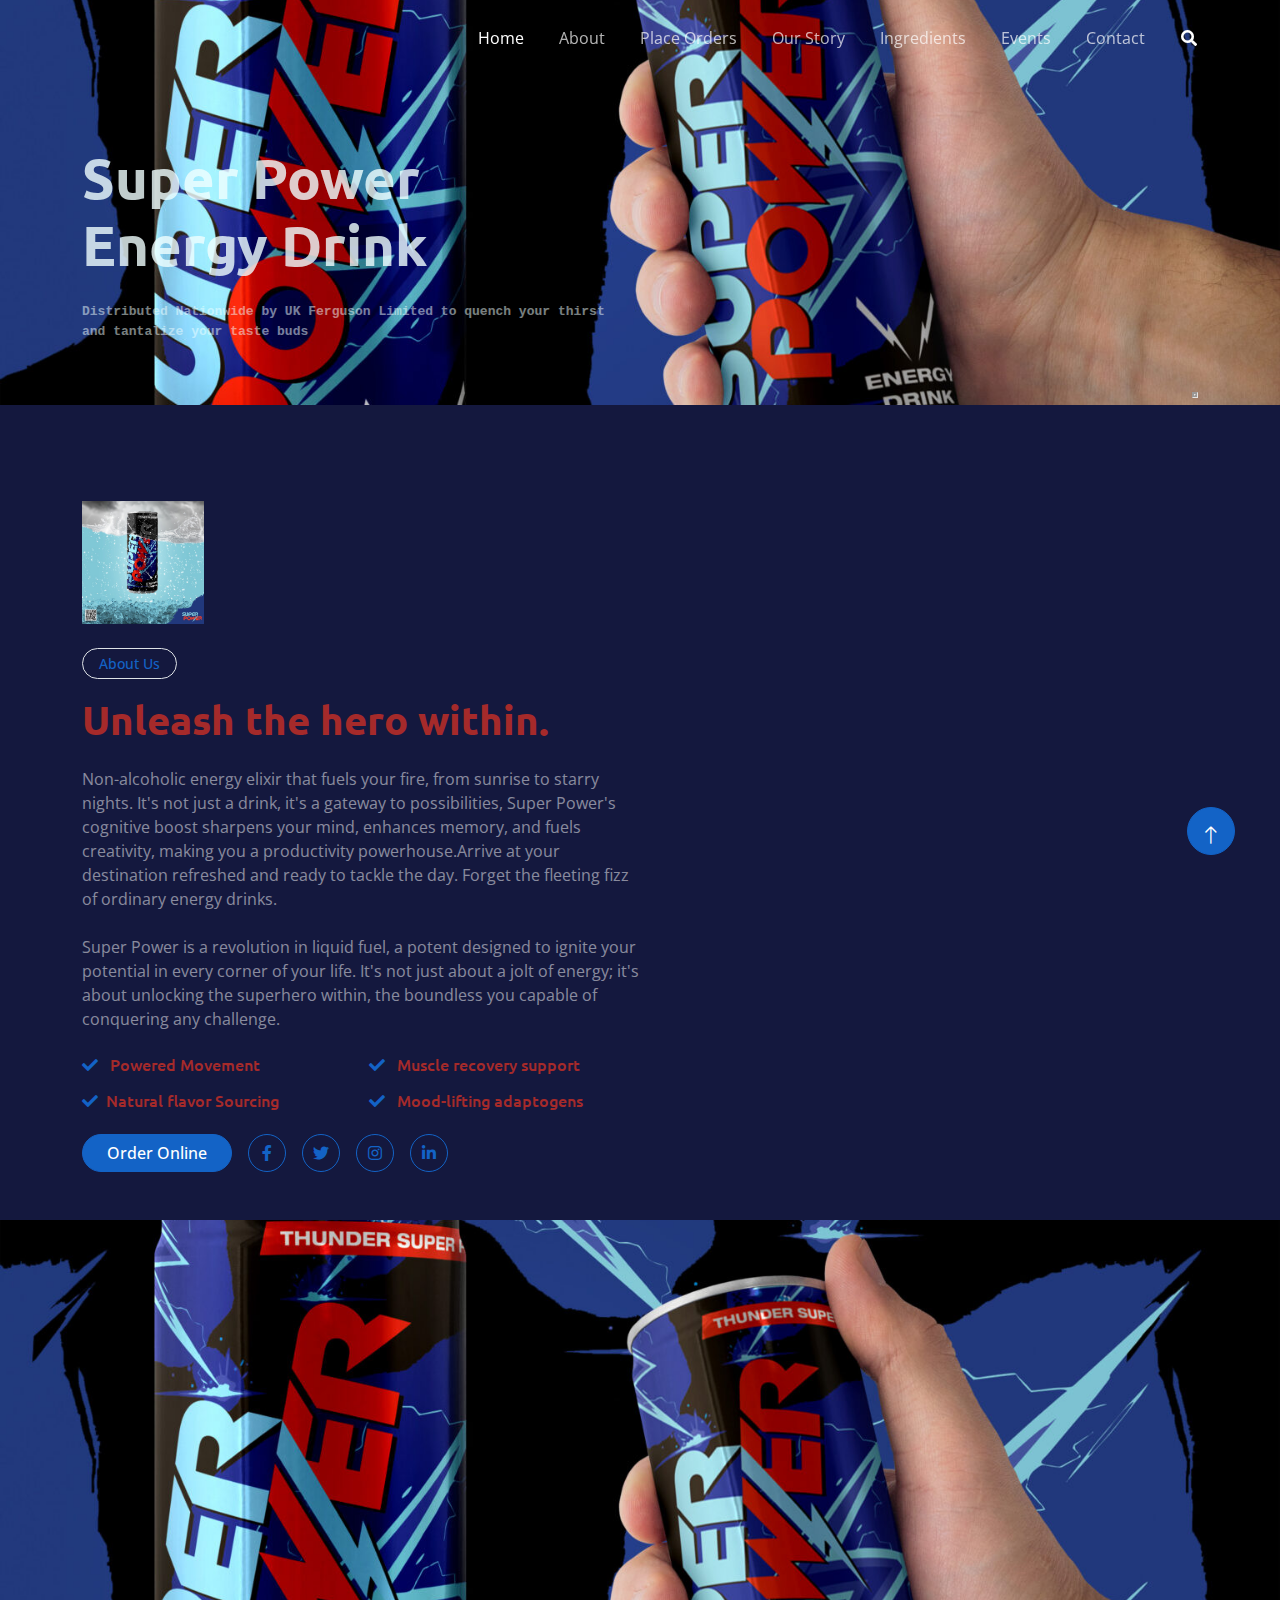
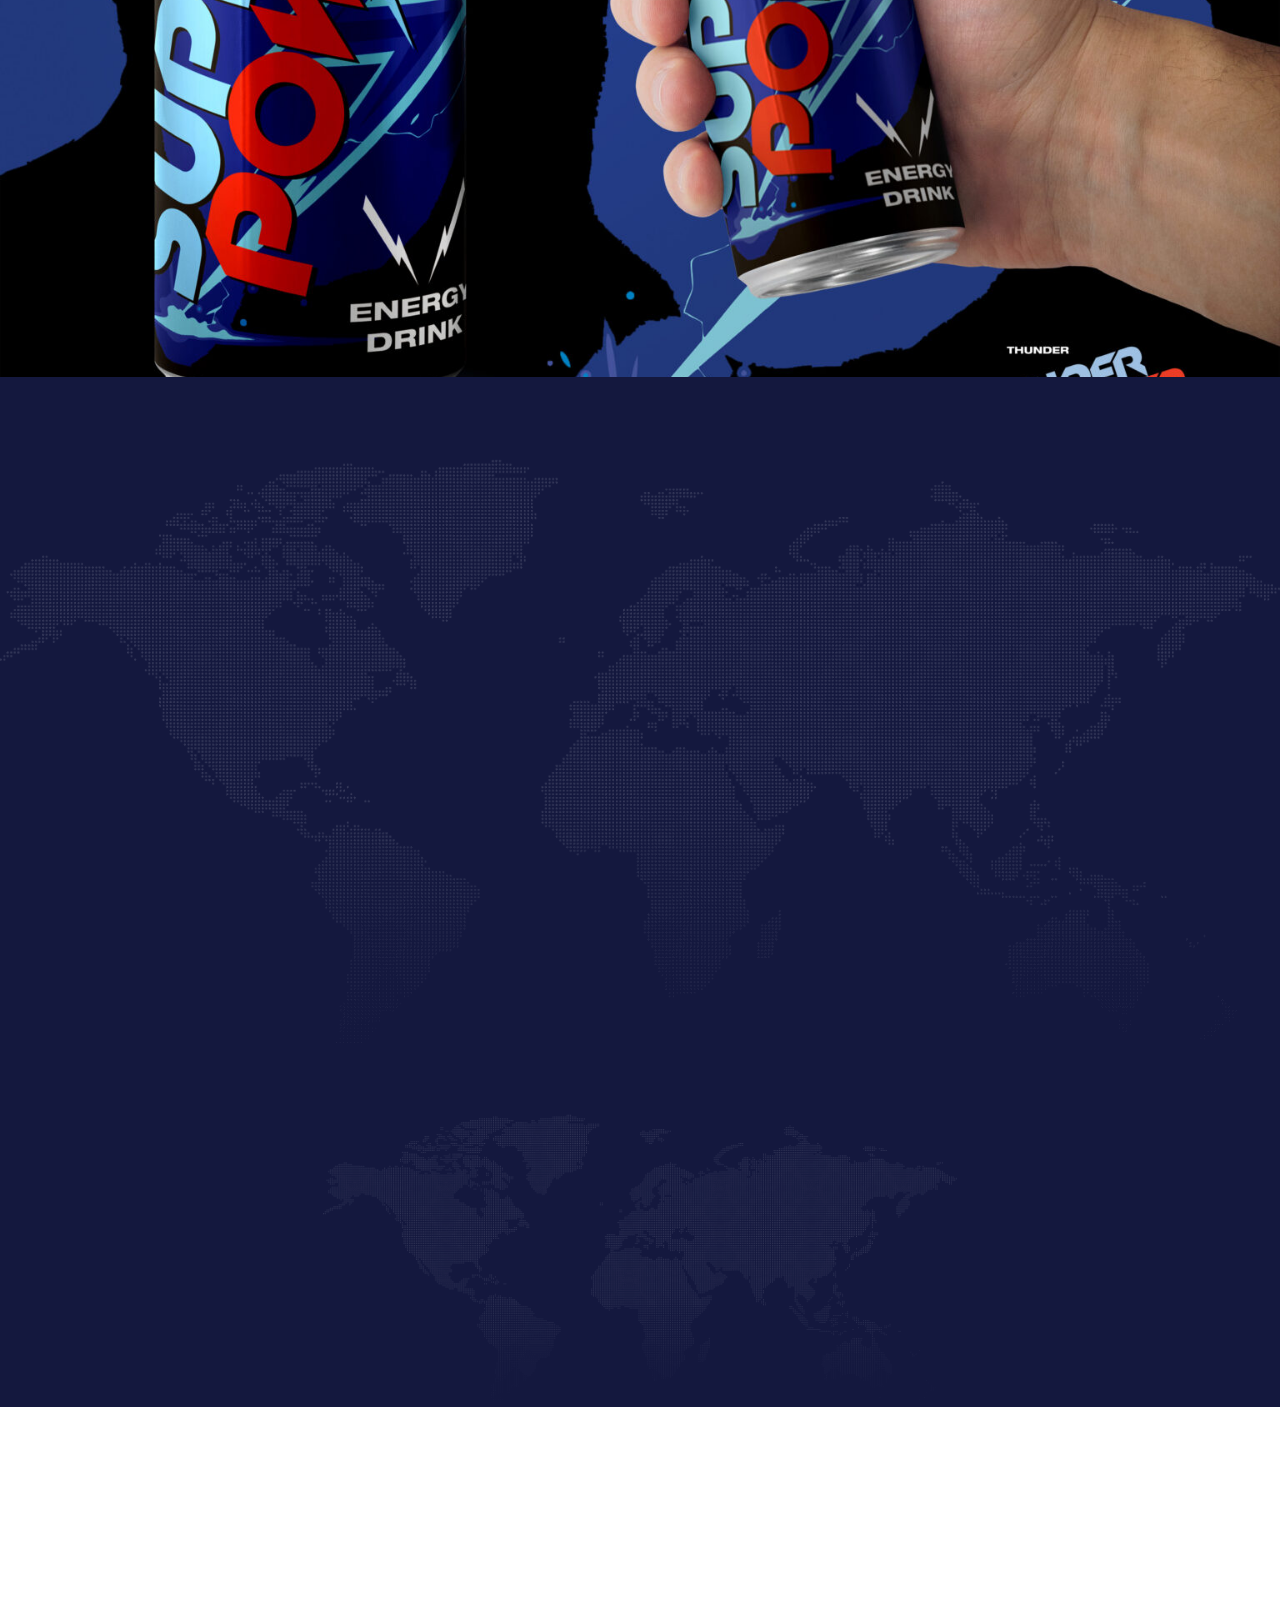
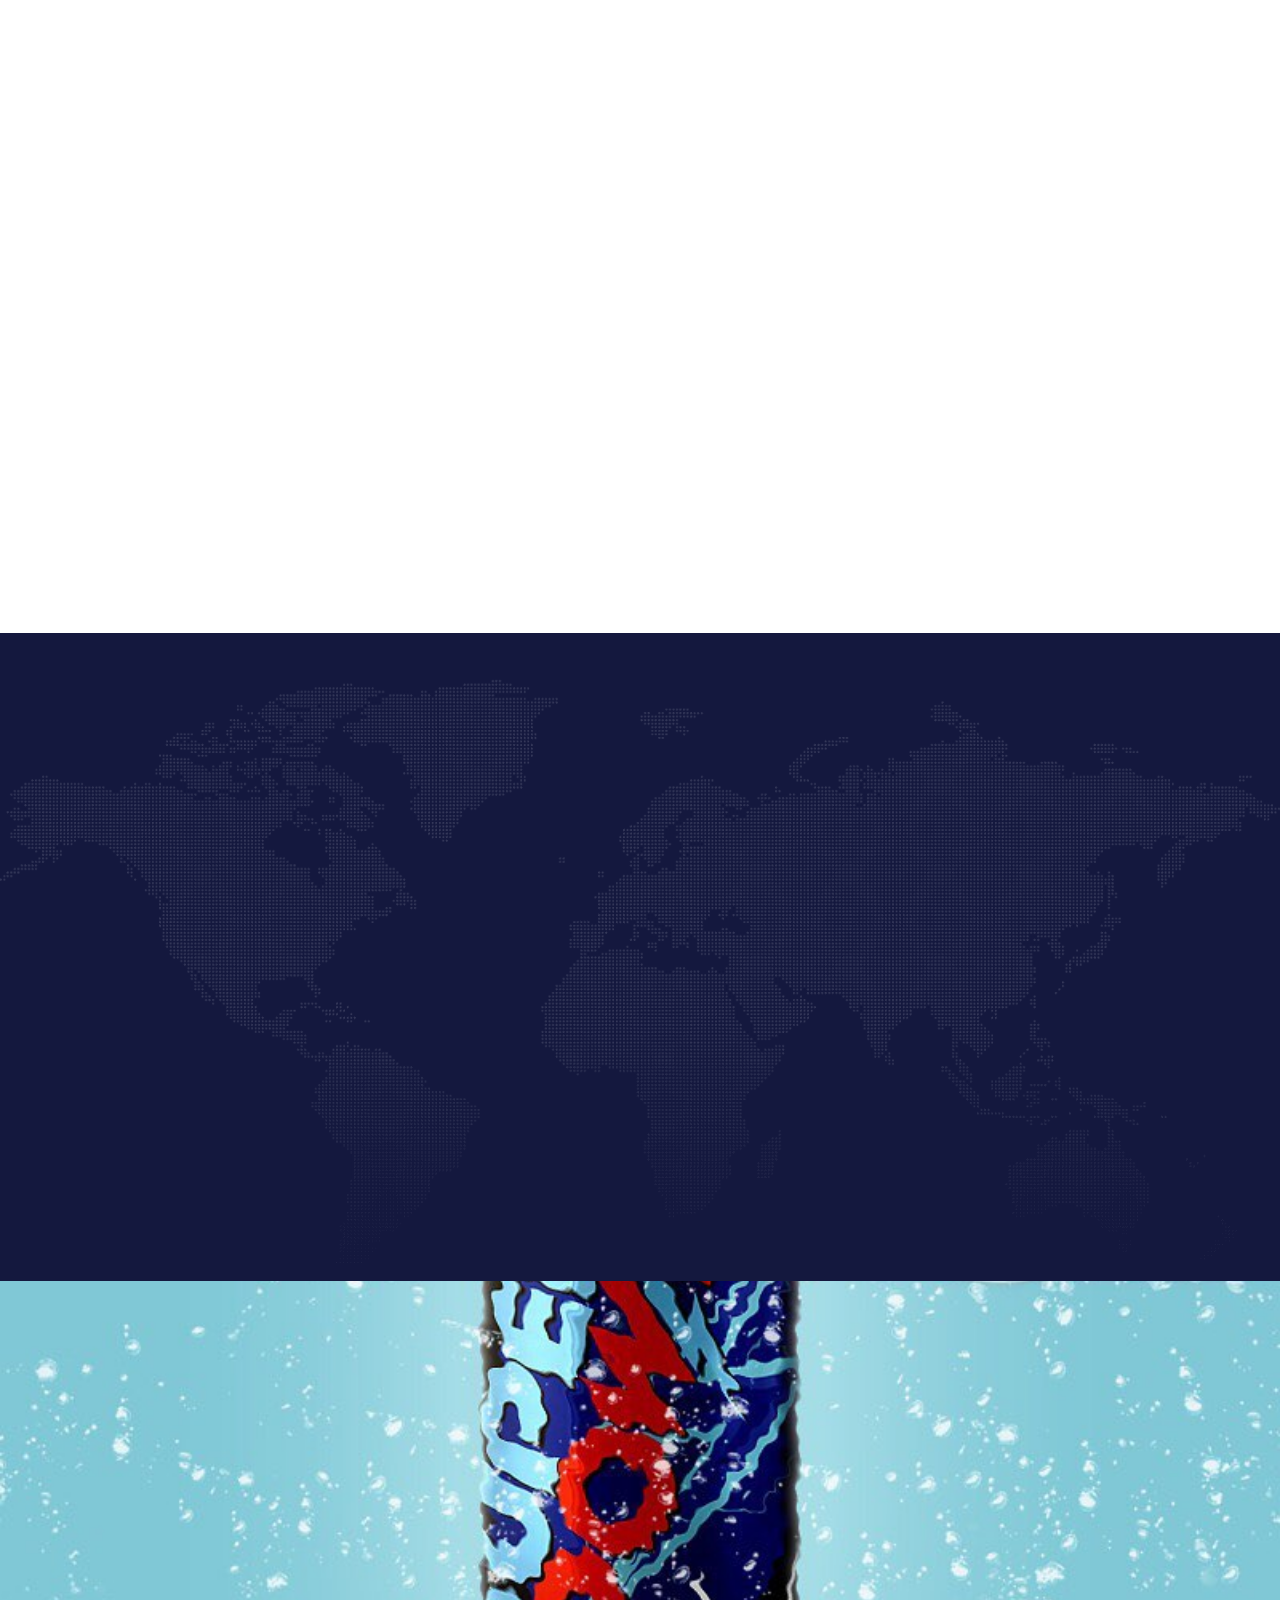
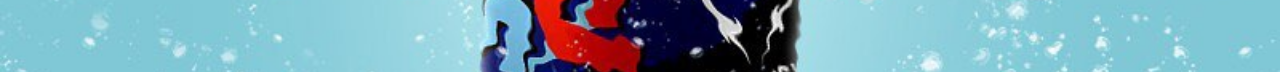
==== index.html @ ee2d9b75 "Add files via upload" ====
<!DOCTYPE html>
<html lang="en">

<head>
    <meta charset="utf-8">
    <title>Super Powered Enegry Drink 

    </title>
    <meta content="width=device-width, initial-scale=1.0" name="viewport">
    <meta content=" quench your thirst and tantalize your taste buds.Feel the surge with our unique blend of natural ingredients, designed to sharpen your focus, boost your stamina, and keep you going till the finish line" name="keywords">
    <meta content="Super Power Enegry Drink is taking Nigeria by storm! Find us across the country in supermarkets, convenience stores, cafes, gyms, and more. We're also expanding our reach, soon venturing into neighboring countries and beyond. Stay tuned for updates on our global journey! " name="description">

    <!-- Favicon -->
    <link href="p2.png" rel="icon">

    <!-- Google Web Fonts -->
    <link rel="preconnect" href="https://fonts.googleapis.com">
    <link rel="preconnect" href="https://fonts.gstatic.com" crossorigin>
    <link href="https://fonts.googleapis.com/css2?family=Open+Sans:wght@400;600&family=Ubuntu:wght@500;700&display=swap"
        rel="stylesheet">

    <!-- Icon Font Stylesheet -->
    <link href="https://cdnjs.cloudflare.com/ajax/libs/font-awesome/5.10.0/css/all.min.css" rel="stylesheet">
    <link href="https://cdn.jsdelivr.net/npm/bootstrap-icons@1.4.1/font/bootstrap-icons.css" rel="stylesheet">

    <!-- Libraries Stylesheet -->
    <link href="lib/animate/animate.min.css" rel="stylesheet">
    <link href="lib/owlcarousel/assets/owl.carousel.min.css" rel="stylesheet">

    <!-- Customized Bootstrap Stylesheet -->
    <link href="css/bootstrap.min.css" rel="stylesheet">

    <!-- Template Stylesheet -->
    <link href="css/style.css" rel="stylesheet">
    <href="https://fonts.cdnfonts.com/css/stereotones" rel="stylesheet">
                
                
</head>

<body>
    <!-- Spinner Start -->
    <div id="spinner"
        class="show bg-white position-fixed translate-middle w-100 vh-100 top-50 start-50 d-flex align-items-center justify-content-center">
        <div class="spinner-grow text-primary" style="width: 3rem; height: 3rem;" role="status">
            <span class="sr-only"></span>
        </div>
    </div>
    <!-- Spinner End -->


    <!-- Navbar Start -->
    <div class="container-fluid sticky-top">
        <div class="container">
            <nav class="navbar navbar-expand-lg navbar-dark p-0">
                <a href="index.html" class="navbar-brand">
                    
                </a>
                <button type="button" class="navbar-toggler ms-auto me-0" data-bs-toggle="collapse"
                    data-bs-target="#navbarCollapse">
                    <span class="navbar-toggler-icon"></span>
                </button>
                <div class="collapse navbar-collapse" id="navbarCollapse">
                    <div class="navbar-nav ms-auto">
                        <a href="index.html" class="nav-item nav-link active ">Home</a>
                        <a href="about.html" class="nav-item nav-link ">About</a>
                        <a href="Order.html" class="nav-item nav-link">Place Orders </a>
                        <a href="story.html" class="nav-item nav-link">Our Story </a>
                        <a href="Ingredietnts.html" class="nav-item nav-link">Ingredients </a>
                        <a href="events.html" class="nav-item nav-link">Events </a>
                        <a href="contact.html" class="nav-item nav-link">Contact</a>
                    </div>
                    <butaton type="button" class="btn text-white p-0 d-none d-lg-block" data-bs-toggle="modal"
                        data-bs-target="#searchModal"><i class="fa fa-search"></i></butaton>
                </div>
            </nav>
        </div>
    </div>
    <!-- Navbar End -->


    <!-- Hero Start -->
    <div class="container-fluid pt-5 bg-primary hero-header">
        <div class="container pt-5">
            <div class="row g-5 pt-5">
                <div class="col-lg-6 align-self-center text-center text-lg-start mb-lg-5">
                    <h1 class="display-4 text-white mb-4 animated slideInRight"> <span style="color: azure; font-weight: 700;   opacity: 80%;"> Super  Power Energy Drink </span> </h1>
                    <nav aria-label="breadcrumb">
                        <ol class="breadcrumb justify-content-center justify-content-lg-start mb-0">
                            
                          <p style="color: azure; font-weight: 700; font-size: medium; font-family: monospace; opacity: 50%;"> Distributed Nationwide by UK Ferguson Limited  to quench your thirst and tantalize your taste buds </p>
                        </ol>
                    </nav>
                </div>
                <link
                rel="stylesheet"
                href="https://cdnjs.cloudflare.com/ajax/libs/animate.css/4.1.1/animate.min.css"
              />
                <div class="col-lg-6 align-self-end text-center text-lg-end">
                    <img class="animate__animated animate__jello"   src="" alt="" style="max-height: 300px; border-style: groove; opacity: 90%;     
               
               animation-name: example;
  animation-duration: 4s;
                    ">
                </div>
            </div>
        </div>
    </div>
    <!-- Hero End -->


    <!-- Full Screen Search Start -->
    <div class="modal fade" id="searchModal" tabindex="-1">
        <div class="modal-dialog modal-fullscreen">
            <div class="modal-content" style="background: rgba(20, 24, 62, 0.7);">
                <div class="modal-header border-0">
                    <button type="button" class="btn btn-square bg-white btn-close" data-bs-dismiss="modal"
                        aria-label="Close"></button>
                </div>
                <div class="modal-body d-flex align-items-center justify-content-center">
                    <div class="input-group" style="max-width: 600px;">
                        <input type="text" class="form-control bg-transparent border-light p-3"
                            placeholder="Type search keyword">
                        <button class="btn btn-light px-4"><i class="bi bi-search"></i></button>
                    </div>
                </div>
            </div>
        </div>
    </div>
    <!-- Full Screen Search End -->


    <!-- About Start -->
   
    <div class="container-fluid bg-dark text-white-50  pt-5">
        <div class="container py-5">
            <div class="row g-5">
                <div class="col-md-6 col-lg-3 wow fadeIn" data-wow-delay="0.1s">
                    
                        <div class="col-lg-6 align-self-end text-center text-md-end wow fadeIn" data-wow-delay="0.5s">
                            <img class="img-fluid" src="p4.png" alt=""><br><br>
                        </div>
                    </div>
                </div>
                <div class="col-lg-6 wow fadeIn" data-wow-delay="0.5s">
                    <div style="color: brown;"  class="btn btn-sm border rounded-pill text-primary px-3 mb-3">About Us</div>
                    <h1 style="color: brown;" class="mb-4">    Unleash the hero within.
                      </h1>
                    <p class="mb-4">
                        Non-alcoholic energy elixir that fuels your fire,
                         from sunrise to starry nights.
                         It's not just a drink, it's a gateway to possibilities, 
                         Super Power's cognitive boost sharpens your mind, enhances memory, and fuels creativity,
                          making you a productivity powerhouse.Arrive at your destination refreshed and ready to tackle the day.
                          Forget the fleeting fizz of ordinary energy drinks. 


                    </p>
                    <p class="mb-4">Super Power is
                        a revolution in liquid fuel, a potent  designed to ignite your 
                        potential in every corner of your life. It's not just about a jolt of energy;
                         it's about unlocking the superhero within,
                        the boundless you capable of conquering any challenge.  </p>
                    <div class="row g-3">
                        <div class="col-sm-6">
                            <h6  style="color: brown;"  class="mb-3"><i class="fa fa-check text-primary me-2"></i>  Powered Movement </h6>
                            <h6   style="color: brown;"  class="mb-0"><i class="fa fa-check text-primary me-2"></i>Natural flavor Sourcing </h6>
                        </div>
                        <div class="col-sm-6">
                            <h6  style="color: brown;"   class="mb-3"><i class="fa fa-check text-primary me-2"></i> Muscle recovery support</h6>
                            <h6  style="color: brown;"   class="mb-0"><i class="fa fa-check text-primary me-2"></i> Mood-lifting adaptogens</h6>
                        </div>
                    </div>
                    <div class="d-flex align-items-center mt-4">
                        <a class="btn btn-primary rounded-pill px-4 me-3" href="">Order Online </a>
                        <a class="btn btn-outline-primary btn-square me-3" href=""><i class="fab fa-facebook-f"></i></a>
                        <a class="btn btn-outline-primary btn-square me-3" href=""><i class="fab fa-twitter"></i></a>
                        <a class="btn btn-outline-primary btn-square me-3" href=""><i class="fab fa-instagram"></i></a>
                        <a class="btn btn-outline-primary btn-square" href=""><i class="fab fa-linkedin-in"></i></a>
                    </div>
                </div>
            </div>
        </div>
    </div>
    <!-- About End -->
  



    
    <!-- Feature Start -->
    <div class="container-fluid bg-primary feature pt-5">
        <div class="container pt-5">
            <div class="row g-5">
                <div class="col-lg-6 align-self-center mb-md-5 pb-md-5 wow fadeIn" data-wow-delay="0.3s">
                    <div class="btn btn-sm border rounded-pill text-white px-3 mb-3">Why Choose Us</div>
                    <h1 class="text-white mb-4">We're Best in Industry with essential vitamins and minerals </h1>
                    <p class="text-light mb-4"> Whether you’re looking to power up at work, get an edge in your workout, or just enjoy a delicious energy drink,
                         Super Power Energy Drink is the perfect choice </p>
                    <div class="d-flex align-items-center text-white mb-3">
                        <div class="btn-sm-square bg-white text-primary rounded-circle me-3">
                            <i class="fa fa-check"></i>
                        </div>
                        <span>Physical and mental well-being  </span>
                    </div>
                    <div class="d-flex align-items-center text-white mb-3">
                        <div class="btn-sm-square bg-white text-primary rounded-circle me-3">
                            <i class="fa fa-check"></i>
                        </div>
                        <span> Unwind without the crash </span>
                    </div>
                    <div class="d-flex align-items-center text-white mb-3">
                        <div class="btn-sm-square bg-white text-primary rounded-circle me-3">
                            <i class="fa fa-check"></i>
                        </div>
                        <span>  Brain-boosting blend</span>
                    </div>
                    <div class="row g-4 pt-3">
                        <div class="col-sm-6">
                            <div class="d-flex rounded p-3" style="background: rgba(256, 256, 256, 0.1);">
                                <i class="fa fa-home fa-3x text-white"></i>
                                <div class="ms-3">
                                    <h2 class="text-white mb-0" data-toggle="counter-up">15 </h2>
                                    <p class="text-white mb-0"> States Found   </p>
                                </div>
                            </div>
                        </div>
                        <div class="col-sm-6">
                            <div class="d-flex rounded p-3" style="background: rgba(256, 256, 256, 0.1);">
                                <i class="fa fa-home fa-3x text-white"></i>
                                <div class="ms-3">
                                    <h2 class="text-white mb-0" data-toggle="counter-up">2853</h2>
                                    <p class="text-white mb-0">  Stores  Found </p>
                                </div>
                            </div>
                        </div>
                    </div>
                </div>
                <div class="col-lg-6 align-self-end text-center text-md-end wow fadeIn" data-wow-delay="0.5s">
                    <img class="img-fluid" src="p2.png" alt="">
                </div>
            </div>
        </div>
    </div>
    <!-- Feature End -->


    
 
<!-- About Start -->
<div class="container-fluid bg-dark text-white-50 footer pt-5">
    <div class="container py-5">
        <div class="row g-5">
            <div class="col-md-6 col-lg-3 wow fadeIn" data-wow-delay="0.1s">
                <div class="about-img">
                    
                </div>
            </div>
            <div class="col-lg-6 wow fadeIn" data-wow-delay="0.5s">
                  
                    <h1 style="color: antiquewhite;" class="mb-4"> Find Super Power near you   Unleash the hero within.
                      </h1>
                    <p class="mb-4">
                        Non-alcoholic energy drink imported by UK Ferguson to  fuel your fire,
                         from sunrise to starry nights.We believe that in the bustling heart of Nigeria, amidst the hustle and dreams, lies a reserve of untapped potential. Super Powered Energy Drink is our catalyst, igniting your spirit and powering your journey to greatness.
                         It's not just a drink, it's a gateway to possibilities, Feel the surge with our unique blend of natural ingredients, designed to sharpen your focus, boost your stamina, and keep you going till the finish line.
                         Super Power's cognitive boost sharpens your mind, enhances memory, and fuels creativity,No more brain fog! Super Powered enhances your cognitive function, improves concentration, and fuels your creativity, making you think faster and sharper.
                          making you a productivity powerhouse.Arrive at your destination refreshed and ready to tackle the day.
                          Forget the fleeting fizz of ordinary energy drinks. Super Powered is taking Nigeria by storm! Find us across the country in supermarkets, convenience stores, cafes, gyms, and more. We're also expanding our reach, soon venturing into neighboring countries and beyond. Stay tuned for updates on our global journey!


                    
                        
                    </div>
                   
                </div>
            </div>
        </div>
    </div>
    <!-- About End -->

        

<!-- About Start -->
<div class="container-fluid bg-dark text-white-50 footer pt-5">
<div class="container py-5">
    <div class="row g-5">
        <div class="col-md-6 col-lg-3 wow fadeIn" data-wow-delay="0.1s">
            <div class="about-img">
                
            </div>
        </div>
        <div class="col-lg-6 wow fadeIn" data-wow-delay="0.5s">
              
               
                <p class="mb-4">Super Power is
                    a revolution in liquid fuel, a potent  designed to ignite your 
                    potential in every corner of your life. It's not just about a jolt of energy;
                     it's about unlocking the superhero within,
                    the boundless you capable of conquering any challenge.  </p>
                <div class="row g-3">
                    
                </div>
                <div class="d-flex align-items-center mt-4">
                    <a class="btn btn-primary rounded-pill px-4 me-3" href="">Place Order  </a>
                    <a class="btn btn-outline-primary btn-square me-3" href=""><i class="fab fa-facebook-f"></i></a>
                    <a class="btn btn-outline-primary btn-square me-3" href=""><i class="fab fa-twitter"></i></a>
                    <a class="btn btn-outline-primary btn-square me-3" href=""><i class="fab fa-instagram"></i></a>
                    <a class="btn btn-outline-primary btn-square" href=""><i class="fab fa-linkedin-in"></i></a>
                </div>
            </div>
        </div>
    </div>
</div>
<!-- About End -->


          <!-- FAQs Start -->
    <div class="container-fluid py-5">
        <div class="container py-5">
            <div class="mx-auto text-center wow fadeIn" data-wow-delay="0.1s" style="max-width: 500px;">
              

                <div class="container-fluid bg-primary newsletter py-5">
                    <div class="container">
                        <div class="row g-5 align-items-center">
<br><br><br>
            </div>
            <div class="row">
                <div class="col-lg-6">
                    <div class="accordion" id="accordionFAQ1">
                        <div class="accordion-item wow fadeIn" data-wow-delay="0.1s">
                            <h2 class="accordion-header" id="headingOne">
                                <button class="accordion-button collapsed" type="button" data-bs-toggle="collapse"
                                    data-bs-target="#collapseOne" aria-expanded="false" aria-controls="collapseOne">
                            Ingredients In Super Power 
                                </button>
                            </h2>
                            <div id="collapseOne" class="accordion-collapse collapse" aria-labelledby="headingOne"
                                data-bs-parent="#accordionFAQ1">
                                <div class="accordion-body">
 water, sugar,glucose,citric acid ,carbon dioxide ,taurinr,sodium citrates, flavouring ,caffeine, colour E150c,niacin,pantothenic acid 
 , vitamin b6 ,riboflavin,vitamin b12
                                </div>
                            </div>
                        </div>
                        <div class="accordion-item wow fadeIn" data-wow-delay="0.2s">
                            <h2 class="accordion-header" id="headingTwo">
                                <button class="accordion-button collapsed" type="button" data-bs-toggle="collapse"
                                    data-bs-target="#collapseTwo" aria-expanded="false" aria-controls="collapseTwo">
                                    Who shouldn't take Super Power 
                                </button>
                            </h2>
                            <div id="collapseTwo" class="accordion-collapse collapse" aria-labelledby="headingTwo"
                                data-bs-parent="#accordionFAQ1">
                                <div class="accordion-body">
Not recommended for children or pregrnant women or breast feeding women. 
Not recommended for people with diabetics.Please note that enegry dinks are not a balanced diet you are still 
recommended to eat in a healthy way of life Store in cool and dry places <br>Do not mix with alcohol<br>
                                </div>
                            </div>
                        </div>
                        <div class="accordion-item wow fadeIn" data-wow-delay="0.3s">
                            <h2 class="accordion-header" id="headingThree">
                                <button class="accordion-button collapsed" type="button" data-bs-toggle="collapse"
                                    data-bs-target="#collapseThree" aria-expanded="false" aria-controls="collapseThree">
                                Nigerian    Nafdac number 
                                </button>
                            </h2>
                            <div id="collapseThree" class="accordion-collapse collapse" aria-labelledby="headingThree"
                                data-bs-parent="#accordionFAQ1">
                                <div class="accordion-body">
                                   A5-100417
                                </div>
                            </div>
                        </div>
                        <div class="accordion-item wow fadeIn" data-wow-delay="0.4s">
                            <h2 class="accordion-header" id="headingFour">
                                <button class="accordion-button collapsed" type="button" data-bs-toggle="collapse"
                                    data-bs-target="#collapseFour" aria-expanded="true" aria-controls="collapseFour">
                                    Nutritional Value Of Super Power 
                                </button>
                            </h2>
                            <div id="collapseFour" class="accordion-collapse collapse" aria-labelledby="headingFour"
                                data-bs-parent="#accordionFAQ1">
                                <div class="accordion-body">
                                   Enegry Value - 201k/47kcal
                                   Fat - 0g
                                   Saturates- og 
                                   Carbohydrate - 11g 
                                   Sugars - 11g 
                                   Protein - 0.35g 
                                   Salt  - 0.16g
                                   Niacin - 7mg 
                                   Pantothenic Acid - 2mg 
                                   Vitamin B6 1.4mg 
                                   
                                </div>
                            </div>
                        </div>
                    </div>
                </div>
                <div class="col-lg-6">
                    <div class="accordion" id="accordionFAQ2">
                        <div class="accordion-item wow fadeIn" data-wow-delay="0.5s">
                            <h2 class="accordion-header" id="headingFive">
                                <button class="accordion-button collapsed" type="button" data-bs-toggle="collapse"
                                    data-bs-target="#collapseFive" aria-expanded="false" aria-controls="collapseFive">
                               Nigerian  Importers of Super Power  
                                </button>
                            </h2>
                            <div id="collapseFive" class="accordion-collapse collapse" aria-labelledby="headingFive"
                                data-bs-parent="#accordionFAQ2">
                                <div class="accordion-body">
                                    Distributed Nationwide by UK Ferguson Limited
                                   Frequence Distrubtion Nigerian Limited 
                                   2nd floor  251 Herbet Macaulay Way , Centeral Buisness Distict , Abuja , Nigeria 

                                </div>
                            </div>
                        </div>
                        <div class="accordion-item wow fadeIn" data-wow-delay="0.6s">
                            <h2 class="accordion-header" id="headingSix">
                                <button class="accordion-button collapsed" type="button" data-bs-toggle="collapse"
                                    data-bs-target="#collapseSix" aria-expanded="false" aria-controls="collapseSix">
                                    What makes Super Powered different from other energy drinks
                                </button>
                            </h2>
                            <div id="collapseSix" class="accordion-collapse collapse" aria-labelledby="headingSix"
                                data-bs-parent="#accordionFAQ2">
                                <div class="accordion-body">  Super Powered focuses on sustained energy release and health-conscious ingredients, while avoiding sugar crashes and jitters. We also offer cognitive enhancers, adaptogens for stress and fatigue, and functional benefits like muscle recovery support.
                                </div>
                            </div>
                        </div>
                        <div class="accordion-item wow fadeIn" data-wow-delay="0.7s">
                            <h2 class="accordion-header" id="headingSeven">
                                <button class="accordion-button collapsed" type="button" data-bs-toggle="collapse"
                                    data-bs-target="#collapseSeven" aria-expanded="false" aria-controls="collapseSeven">
                                    What are the best times to drink Super Powered
                                </button>
                            </h2>
                            <div id="collapseSeven" class="accordion-collapse collapse" aria-labelledby="headingSeven"
                                data-bs-parent="#accordionFAQ2">
                                <div class="accordion-body">Before workouts, during long study sessions, during workdays, or even whenever you need a natural pick-me-up. We also have options that are gentler and perfect for winding down in the evening.
                                </div>
                            </div>
                        </div>
                        <div class="accordion-item wow fadeIn" data-wow-delay="0.8s">
                            <h2 class="accordion-header" id="headingEight">
                                <button class="accordion-button collapsed" type="button" data-bs-toggle="collapse"
                                    data-bs-target="#collapseEight" aria-expanded="false" aria-controls="collapseEight">
                                    How many Super Powered drinks can I have in a day
                                </button>
                            </h2>
                            <div id="collapseEight" class="accordion-collapse collapse" aria-labelledby="headingEight"
                                data-bs-parent="#accordionFAQ2">
                                <div class="accordion-body">
                                    We recommend limiting yourself to 2-3 servings per day depending on your individual needs and activity level. Remember, moderation is key!
                                </div>
                            </div>
                        </div>
                    </div>
                </div>
            </div>
        </div>
    </div>

    <div class="position-relative w-100 mt-3 mb-2">
        <input class="form-control border-0 rounded-pill w-100 ps-4 pe-5" type="text"
            placeholder="Join Our Mailing List " style="height: 48px;">
        <button type="button" class="btn shadow-none position-absolute top-0 end-0 mt-1 me-2"><i
                class="fa fa-paper-plane text-primary fs-4"></i></button>
    </div>
    <small class="text-white-50"> Join Our Mailing List </small>
</div>
</div>
</div>




    <!-- FAQs Start -->
    <!-- Footer Start -->
    <div class="container-fluid bg-dark text-white-50 footer pt-5">
        <div class="container py-5">
            <div class="row g-5">
                <div class="col-md-6 col-lg-3 wow fadeIn" data-wow-delay="0.1s">
                    <a href="index.html" class="d-inline-block mb-3">
                        <h1 class="text-white">  <span class="text-primary"></span> Super Power's got your back </h1>
                    </a>
                    <p class="mb-0"> More than a  drink but a pledge to embrace your potential and conquer your dreams, big or small. So, are you ready to unleash your inner hero? Grab a Super Power today and start writing your own success story, one sip at a time!
                          Find Super Power near you,  follow us on social media to join the movement!</p>
                </div>
                <div class="col-md-6 col-lg-3 wow fadeIn" data-wow-delay="0.3s">
                    <h5 class="text-white mb-4">Get In Touch</h5>
                    <p><i class="fa fa-map-marker-alt me-3"></i>2nd floor 251 Herbet Macaulay Way, Central Business District . Abuja </p>
                    <p><i class="fa fa-phone-alt me-3"></i>+234 7033550053</p>
                    <p><i class="fa fa-envelope me-3"></i>frequencedg@yahoo.com </p>
                    <div class="d-flex pt-2">
                        <a class="btn btn-outline-light btn-social" href=""><i class="fab fa-twitter"></i></a>
                        <a class="btn btn-outline-light btn-social" href=""><i class="fab fa-facebook-f"></i></a>
                        <a class="btn btn-outline-light btn-social" href=""><i class="fab fa-youtube"></i></a>
                        <a class="btn btn-outline-light btn-social" href=""><i class="fab fa-instagram"></i></a>
                        <a class="btn btn-outline-light btn-social" href=""><i class="fab fa-linkedin-in"></i></a>
                    </div>
                </div>
                <div class="col-md-6 col-lg-3 wow fadeIn" data-wow-delay="0.5s">
                    <h5 class="text-white mb-4">Popular Link</h5>
                    <a class="btn btn-link" href="about.html">About Us</a>
                    <a class="btn btn-link" href="Order.html">Place Order  </a>
                    <a class="btn btn-link" href="story.html">Our Story </a>
                    <a class="btn btn-link" href="Ingredietnts.html">Ingredients</a>
                    <a class="btn btn-link" href="events.html">Events </a>
                    <a class="btn btn-link" href="contact.html"> Contact Us </a>
                </div>
                <div class="col-md-6 col-lg-3 wow fadeIn" data-wow-delay="0.7s">
                  
                </div>
            </div>
        </div>
        <div class="container wow fadeIn" data-wow-delay="0.1s">
            <div class="copyright">
                <div class="row">
                    

                       
              
                    </div>
                    <div class="col-md-6 text-center text-md-end">
                        <div class="footer-menu">
                            <a href="index.html">Home</a>
                            <a href="index.html">Cookies</a>
                            <a href="index.html">Help</a>
                            <a href="index.html">FAQs</a>
                        </div>
                    </div>
                </div>
            </div>
        </div>
    </div>
    <!-- Footer End -->
 <!-- Newsletter Start -->
 <div class="container-fluid bg-primary newsletter py-5">
    <div class="container">
        <div class="row g-5 align-items-center">
            <div class="col-md-5 ps-lg-0 pt-5 pt-md-0 text-start wow fadeIn" data-wow-delay="0.3s">
                <img class="img-fluid" src="img/newsletter.pn" alt="">
            </div>
            <div class="col-md-7 py-5 newsletter-text wow fadeIn" data-wow-delay="0.5s">
                <div class="btn btn-sm border rounded-pill text-white px-3 mb-3">Newsletter</div>
                <h1 class="text-white mb-4"> Subscribe to our newsletter</h1>
                <div class="position-relative w-100 mt-3 mb-2">
                    <input class="form-control border-0 rounded-pill w-100 ps-4 pe-5" type="text"
                        placeholder="Enter Your Email" style="height: 48px;">
                    <button type="button" class="btn shadow-none position-absolute top-0 end-0 mt-1 me-2"><i
                            class="fa fa-paper-plane text-primary fs-4"></i></button>
                </div>
                <small class="text-white-50"> Join Our Mailing List </small>
            </div>
        </div>
    </div>
</div>
<!-- Newsletter End -->

    <!-- Back to Top -->
    <a href="#" class="btn btn-lg btn-primary btn-lg-square back-to-top pt-2"><i class="bi bi-arrow-up"></i></a>


    <!-- JavaScript Libraries -->
    <script src="https://ajax.googleapis.com/ajax/libs/jquery/3.6.1/jquery.min.js"></script>
    <script src="https://cdn.jsdelivr.net/npm/bootstrap@5.0.0/dist/js/bootstrap.bundle.min.js"></script>
    <script src="lib/wow/wow.min.js"></script>
    <script src="lib/easing/easing.min.js"></script>
    <script src="lib/waypoints/waypoints.min.js"></script>
    <script src="lib/counterup/counterup.min.js"></script>
    <script src="lib/owlcarousel/owl.carousel.min.js"></script>

    <!-- Template Javascript -->
    <script src="js/main.js"></script>
</body>

</html>
---- css/style.css ----
/********** Template CSS **********/
:root {
    --primary: #1363C6;
    --secondary: #15ACE1;
    --light: #F4F7FE;
    --dark: #14183E;
}


/*** Spinner ***/
#spinner {
    opacity: 0;
    visibility: hidden;
    transition: opacity .5s ease-out, visibility 0s linear .5s;
    z-index: 99999;
}

#spinner.show {
    transition: opacity .5s ease-out, visibility 0s linear 0s;
    visibility: visible;
    opacity: 1;
}

.back-to-top {
    position: fixed;
    display: none;
    right: 45px;
    bottom: 45px;
    z-index: 99;
}


/*** Heading ***/
h1,
h2,
h3,
.fw-bold {
    font-weight: 700 !important;
}

h4,
h5,
h6,
.fw-medium {
    font-weight: 500 !important;
}


/*** Button ***/
.btn {
    font-weight: 500;
    transition: .5s;
}

.btn-square {
    width: 38px;
    height: 38px;
}

.btn-sm-square {
    width: 32px;
    height: 32px;
}

.btn-lg-square {
    width: 48px;
    height: 48px;
}

.btn-square,
.btn-sm-square,
.btn-lg-square {
    padding: 0;
    display: flex;
    align-items: center;
    justify-content: center;
    font-weight: normal;
    border-radius: 50px;
}


/*** Navbar ***/
.sticky-top {
    top: -150px;
    transition: .5s;
}

.navbar {
    padding: 11px 0 !important;
    height: 75px;
}

.navbar .navbar-nav .nav-link {
    margin-right: 35px;
    padding: 0;
    color: rgba(255, 255, 255, .7);
    outline: none;
}

.navbar .navbar-nav .nav-link:hover,
.navbar .navbar-nav .nav-link.active {
    color: rgba(255, 255, 255, 1);
}

.navbar .dropdown-toggle::after {
    border: none;
    content: "\f107";
    font-family: "Font Awesome 5 Free";
    font-weight: 900;
    vertical-align: middle;
    margin-left: 8px;
}

@media (max-width: 991.98px) {
    .navbar .navbar-nav {
        padding: 0 15px;
        background: var(--primary);
    }

    .navbar .navbar-nav .nav-link  {
        margin-right: 0;
        padding: 10px 0;
    }
}

@media (min-width: 992px) {
    .navbar .nav-item .dropdown-menu {
        display: block;
        border: none;
        margin-top: 0;
        top: 150%;
        opacity: 0;
        visibility: hidden;
        transition: .5s;
    }

    .navbar .nav-item:hover .dropdown-menu {
        top: 100%;
        visibility: visible;
        transition: .5s;
        opacity: 1;
    }
}


/*** Hero Header ***/
.hero-header {
    margin-top: -75px;
    background: url(../v3.jpg) center center no-repeat;
    background-size: cover;
}

.hero-header .breadcrumb-item+.breadcrumb-item::before {
    color: var(--light);
}


/*** Section Title ***/
.section-title::before {
    position: absolute;
    content: "";
    width: 45px;
    height: 4px;
    bottom: 0;
    left: 0;
    background: var(--dark);
}

.section-title::after {
    position: absolute;
    content: "";
    width: 4px;
    height: 4px;
    bottom: 0;
    left: 50px;
    background: var(--dark);
}

.section-title.text-center::before {
    left: 50%;
    margin-left: -25px;
}

.section-title.text-center::after {
    left: 50%;
    margin-left: 25px;
}

.section-title h6::before,
.section-title h6::after {
    position: absolute;
    content: "";
    width: 10px;
    height: 10px;
    top: 2px;
    left: 0;
    background: rgba(33, 66, 177, .5);
}

.section-title h6::after {
    top: 5px;
    left: 3px;
}


/*** About ***/
.about-img {
    position: relative;
    overflow: hidden;
}

.about-img::after {
    position: absolute;
    content: "";
    width: 100%;
    height: 100%;
    top: 0;
    left: 0;
    background: url(../img/bg-about-img.png) top left no-repeat;
    background-size: contain;
}


/*** Service ***/
.service-item {
    position: relative;
    padding: 45px 30px;
    background: #FFFFFF;
    transition: .5s;
}

.service-item:hover {
    background: var(--primary);
}

.service-item .service-icon {
    margin: 0 auto 20px auto;
    width: 90px;
    height: 90px;
    color: var(--primary);
    background: var(--light);
    transition: .5s;
}

.service-item:hover .service-icon {
    background: #FFFFFF;
}

.service-item h5,
.service-item p {
    transition: .5s;
}

.service-item:hover h5,
.service-item:hover p {
    color: #FFFFFF;
}

.service-item a.btn {
    position: relative;
    display: flex;
    color: var(--primary);
    transition: .5s;
    z-index: 1;
}

.service-item:hover a.btn {
    color: var(--primary);
}

.service-item a.btn::before {
    position: absolute;
    content: "";
    width: 35px;
    height: 35px;
    top: 0;
    left: 0;
    border-radius: 35px;
    background: var(--light);
    transition: .5s;
    z-index: -1;
}

.service-item:hover a.btn::before {
    width: 100%;
    background: var(--light);
}


/*** Feature ***/
.feature {
    background: url(../v3.jpg) center center no-repeat;
    background-size: cover;
}


/*** Newsletter ***/
.newsletter {
    background: url(../ff2.jpg) center center no-repeat;
    background-size: cover;
}

@media (min-width: 992px) {
    .newsletter .container {
        max-width: 100% !important;
    }

    .newsletter .newsletter-text  {
        padding-right: calc(((100% - 960px) / 2) + .75rem);
    }
}

@media (min-width: 1200px) {
    .newsletter .newsletter-text  {
        padding-right: calc(((100% - 1140px) / 2) + .75rem);
    }
}

@media (min-width: 1400px) {
    .newsletter .newsletter-text  {
        padding-right: calc(((100% - 1320px) / 2) + .75rem);
    }
}


/*** Case Study ***/
.case-item img {
    transition: .5s;
}
  
.case-item:hover img {
    transform: scale(1.2);
}
  
.case-overlay {
    position: absolute;
    padding: 30px;
    width: 100%;
    height: 100%;
    top: 0;
    left: 0;
    display: flex;
    flex-direction: column;
    align-items: flex-start;
    justify-content: flex-end;
    background: linear-gradient(rgba(20, 24, 62, 0), var(--dark));
    z-index: 1;
}

.case-overlay small {
    display: inline-block;
    padding: 3px 15px;
    color: #FFFFFF;
    background: rgba(20, 24, 62, .7);
    border-radius: 25px;
    margin-bottom: 15px;
}

.case-overlay span.btn:hover {
    color: var(--primary);
    background: #FFFFFF;
    border-color: #FFFFFF;
}


/*** FAQs ***/
.accordion .accordion-item {
    border: none;
    margin-bottom: 15px;
}

.accordion .accordion-button {
    background: var(--light);
    border-radius: 2px;
}

.accordion .accordion-button:not(.collapsed) {
    color: #FFFFFF;
    background: var(--primary);
    box-shadow: none;
}

.accordion .accordion-button:not(.collapsed)::after {
    background-image: url("data:image/svg+xml,%3csvg xmlns='http://www.w3.org/2000/svg' viewBox='0 0 16 16' fill='%23fff'%3e%3cpath fill-rule='evenodd' d='M1.646 4.646a.5.5 0 0 1 .708 0L8 10.293l5.646-5.647a.5.5 0 0 1 .708.708l-6 6a.5.5 0 0 1-.708 0l-6-6a.5.5 0 0 1 0-.708z'/%3e%3c/svg%3e");
}

.accordion .accordion-body {
    padding: 15px 0 0 0;
}


/*** Testimonial ***/
.testimonial-carousel {
    position: relative;
   
}

.testimonial-carousel .owl-nav {
    position: absolute;
    width: 40px;
    height: 100%;
    top: calc(50% - 50px);
    left: -21px;
    display: flex;
    flex-direction: column;
    align-items: center;
}

.testimonial-carousel .owl-nav .owl-prev,
.testimonial-carousel .owl-nav .owl-next {
    margin: 5px 0;
    width: 40px;
    height: 40px;
    display: flex;
    align-items: center;
    justify-content: center;
    color: var(--primary);
    background: #FFFFFF;
    border: 1px solid var(--primary);
    border-radius: 40px;
    font-size: 18px;
    transition: .5s;
}

.testimonial-carousel .owl-nav .owl-prev:hover,
.testimonial-carousel .owl-nav .owl-next:hover {
    background: var(--primary);
    color: #FFFFFF;
}

.testimonial-carousel .owl-dots {
    margin-top: 35px;
    margin-left: 3rem;
}

.testimonial-carousel .owl-dot {
    position: relative;
    display: inline-block;
    margin-right: 10px;
    width: 15px;
    height: 15px;
    background: #FFFFFF;
    border: 1px solid var(--primary);
    border-radius: 15px;
    transition: .5s;
}

.testimonial-carousel .owl-dot.active {
    width: 30px;
    background: var(--primary);
}


/*** Team ***/
.team-item {
    transition: .5s;
    border: 1px solid transparent;
    transition: .5s;
}

.team-item:hover {

    border-color: var(--primary);
}


/*** Footer ***/
.footer {
    background: url(../img/footer.png) center center no-repeat;
    background-size: contain;
}

.footer .btn.btn-social {
    margin-right: 5px;
    width: 40px;
    height: 40px;
    display: flex;
    align-items: center;
    justify-content: center;
    color: rgba(255,255,255,.5);
    border: 1px solid rgba(256, 256, 256, .1);
    border-radius: 40px;
    transition: .3s;
}

.footer .btn.btn-social:hover {
    color: var(--primary);
}

.footer .btn.btn-link {
    display: block;
    margin-bottom: 10px;
    padding: 0;
    text-align: left;
    color: rgba(255,255,255,.5);
    font-weight: normal;
    transition: .3s;
}

.footer .btn.btn-link:hover {
    color: #FFFFFF;
}

.footer .btn.btn-link::before {
    position: relative;
    content: "\f105";
    font-family: "Font Awesome 5 Free";
    font-weight: 900;
    margin-right: 10px;
}

.footer .btn.btn-link:hover {
    letter-spacing: 1px;
    box-shadow: none;
}

.footer .copyright {
    padding: 25px 0;
    font-size: 14px;
    border-top: 1px solid rgba(256, 256, 256, .1);
}

.footer .copyright a {
    color: rgba(255,255,255,.5);
}

.footer .copyright a:hover {
    color: #FFFFFF;
}

.footer .footer-menu a {
    margin-right: 15px;
    padding-right: 15px;
    border-right: 1px solid rgba(255, 255, 255, .1);
}

.footer .footer-menu a:last-child {
    margin-right: 0;
    padding-right: 0;
    border-right: none;
}
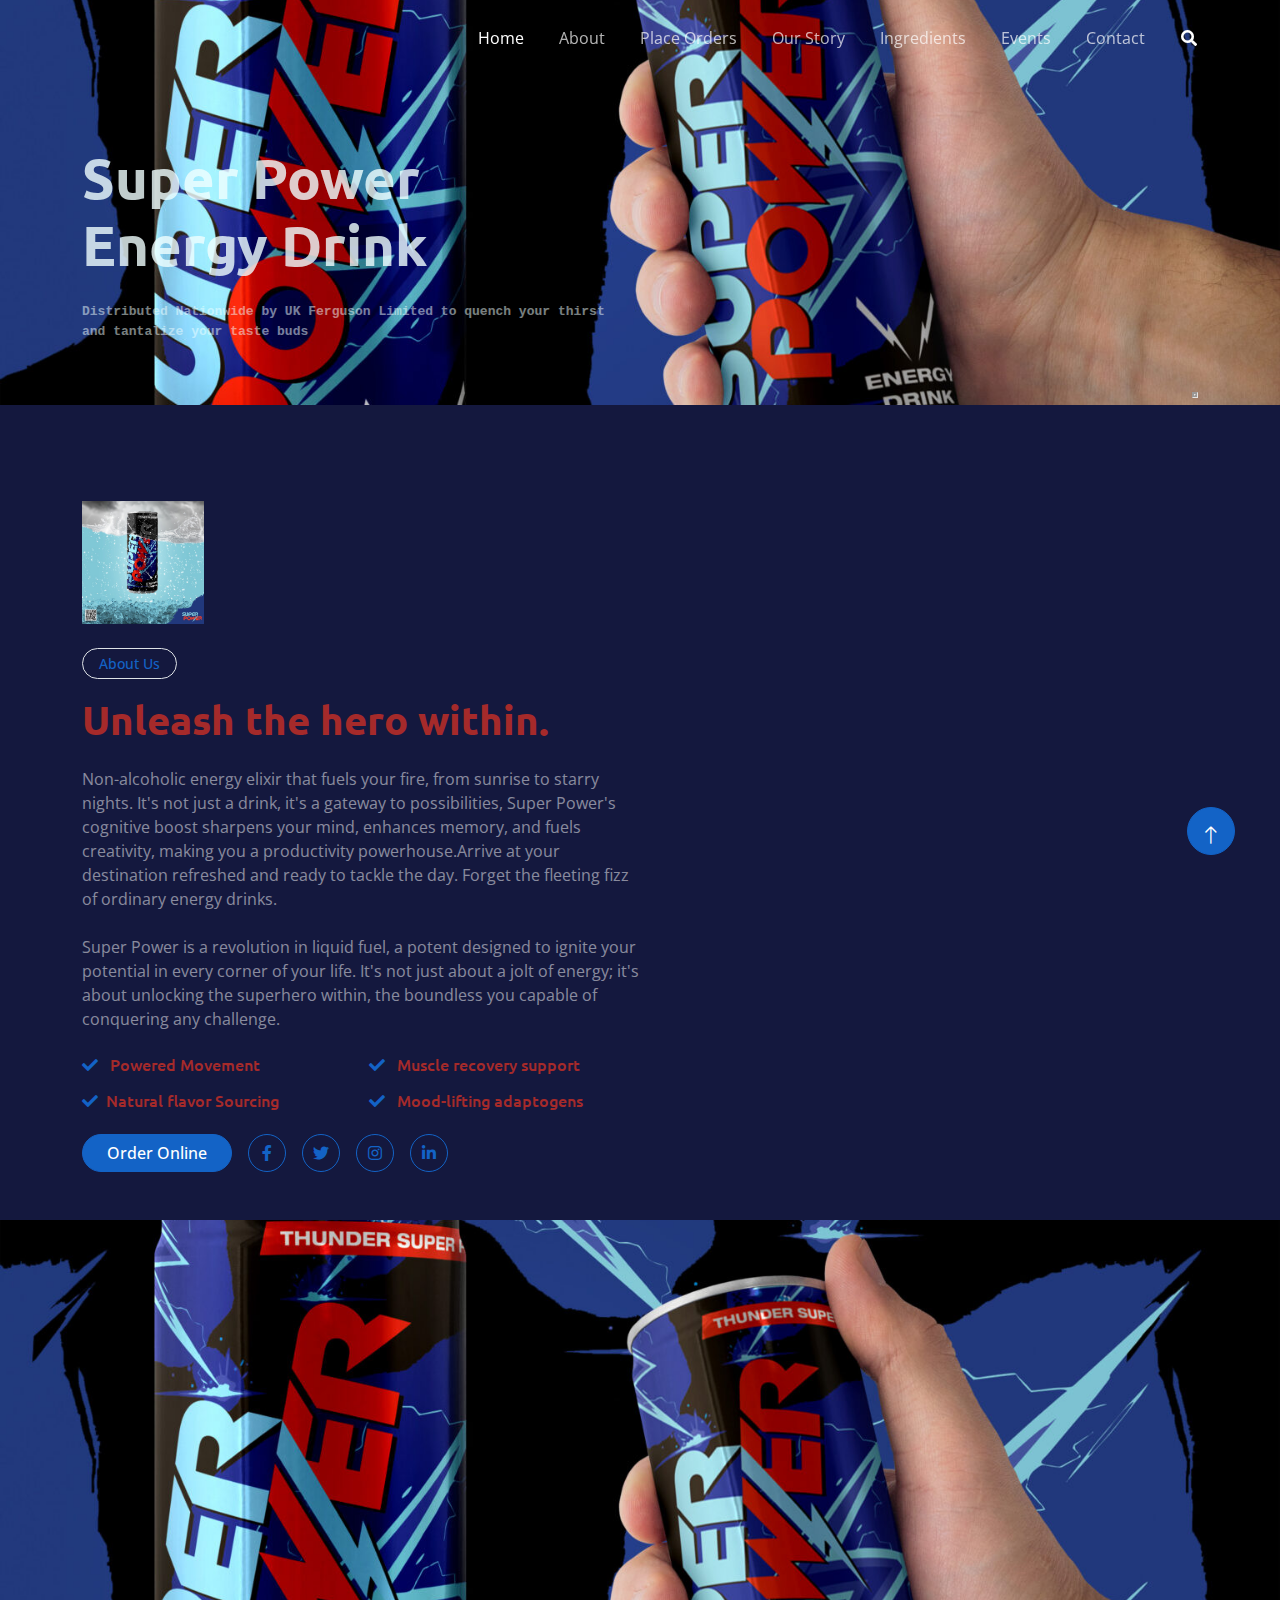
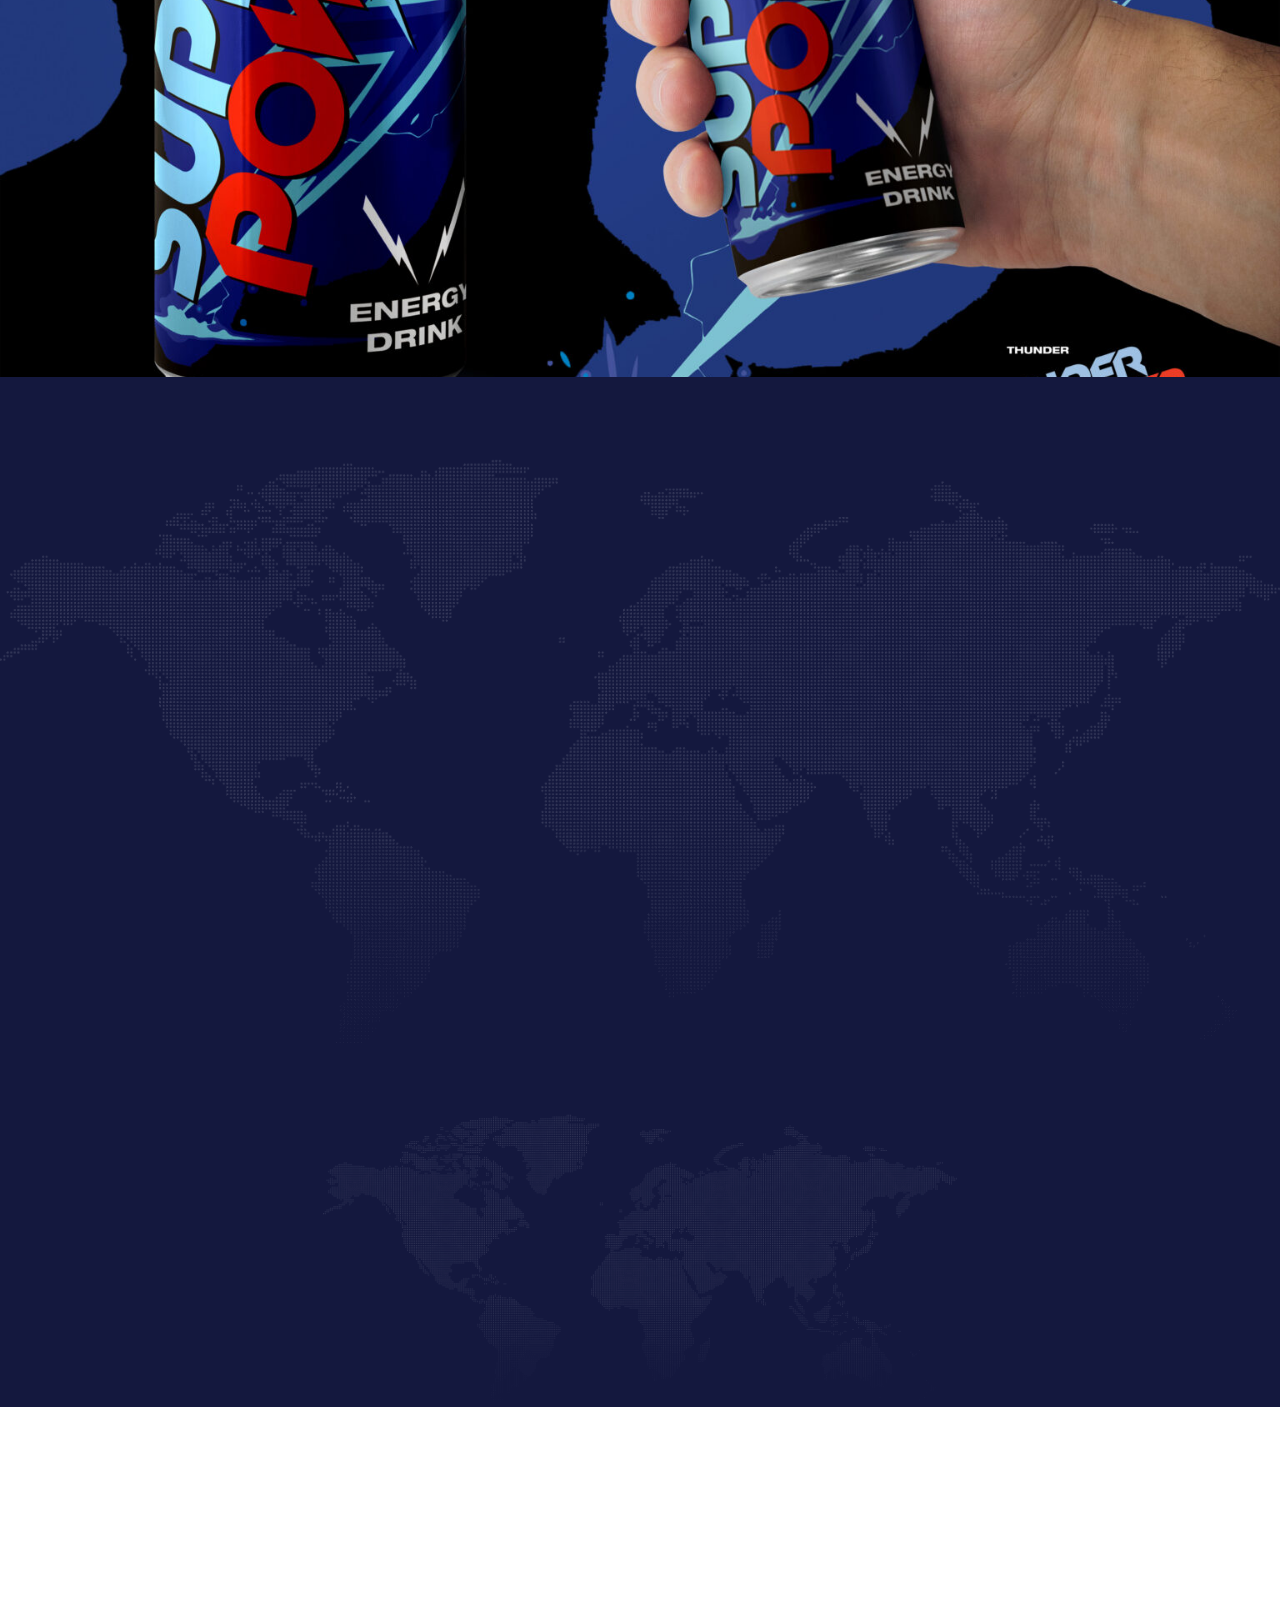
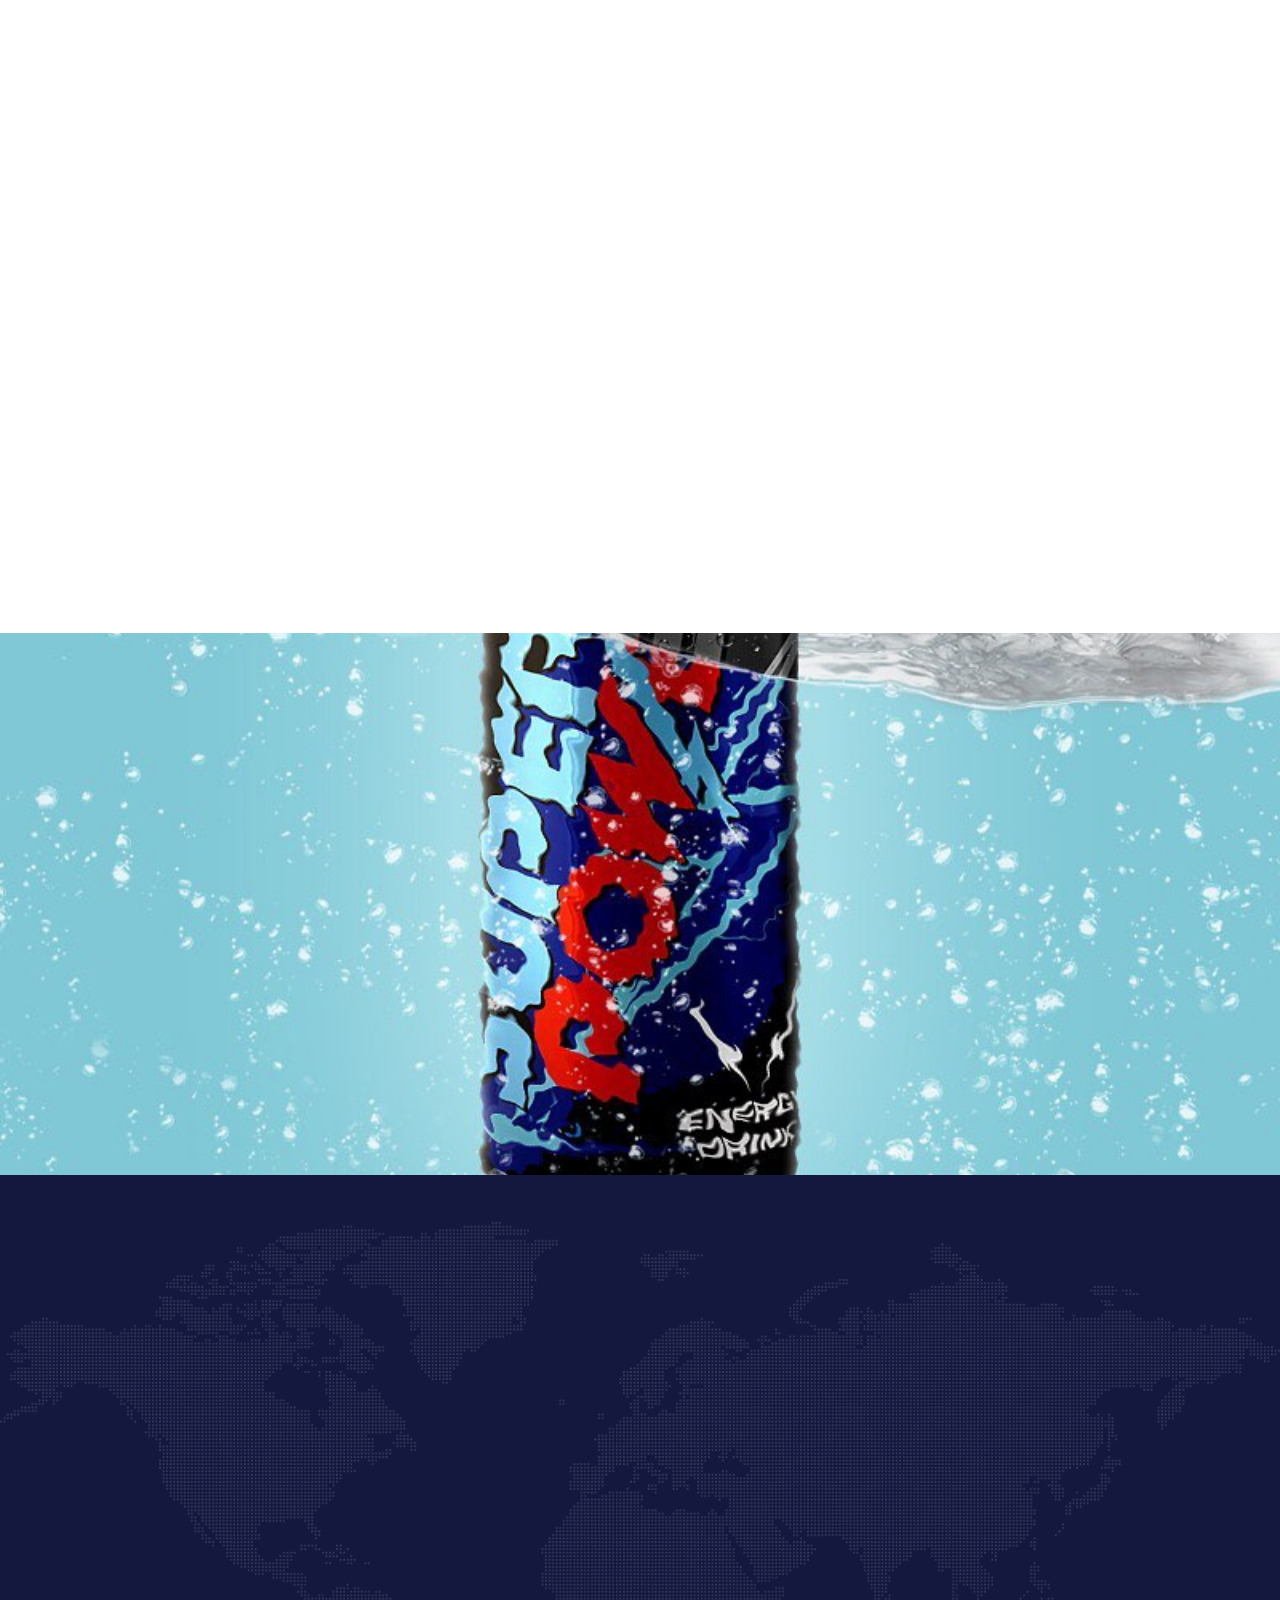
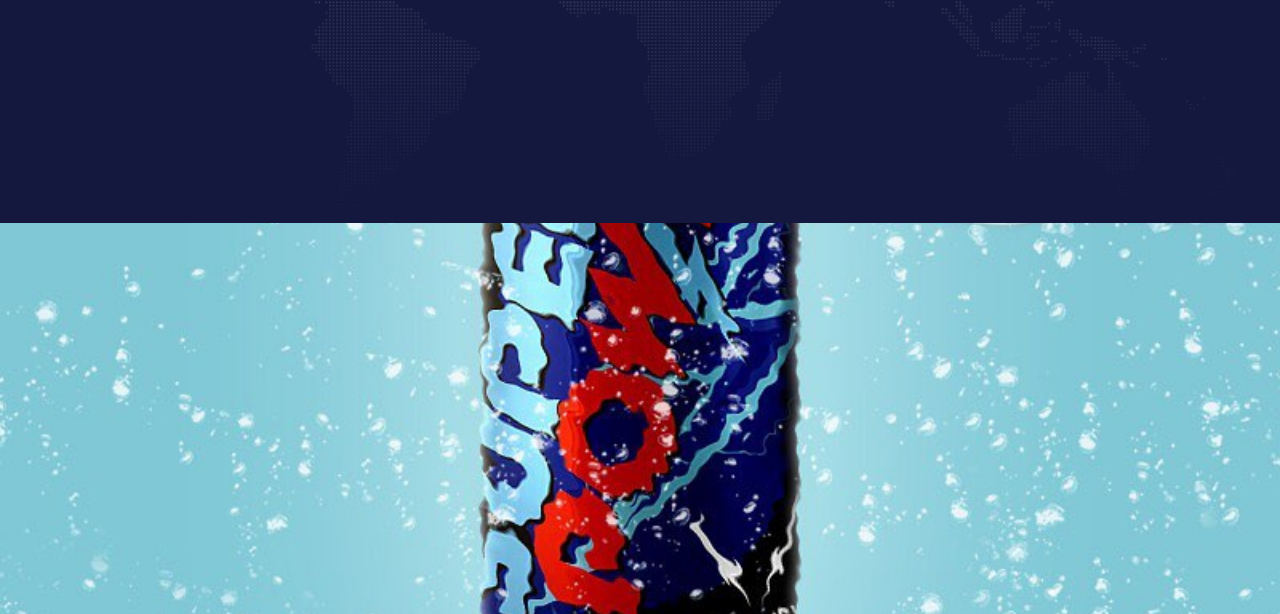
==== commit ea6f6b7c: "index.html" ====
--- a/index.html
+++ b/index.html
@@ -479,6 +479,25 @@
 
 
     <!-- FAQs Start -->
+    <!-- Newsletter Start -->
+<div class="container-fluid bg-primary newsletter py-5">
+    <div class="container">
+        <div class="">
+            <div class="col-md-5 ps-lg-0 pt-5 pt-md-0 text-start wow fadeout" data-wow-delay="0.3s">
+               
+                <video width="520" height="440" autoplay muted>
+                    <source src="add/WhatsApp Video 2024-01-12 at 5.53.17 AM.mp4" type="video/mp4">
+                    <source src="add/WhatsApp Video 2024-01-12 at 5.53.17 AM.mp4 " type="video/ogg">
+                 
+                  </video>
+                  
+            </div>
+            
+            </div>
+        </div>
+    </div>
+</div>
+<!-- Newsletter End -->
     <!-- Footer Start -->
     <div class="container-fluid bg-dark text-white-50 footer pt-5">
         <div class="container py-5">
@@ -578,4 +597,4 @@
     <script src="js/main.js"></script>
 </body>
 
-</html>+</html>
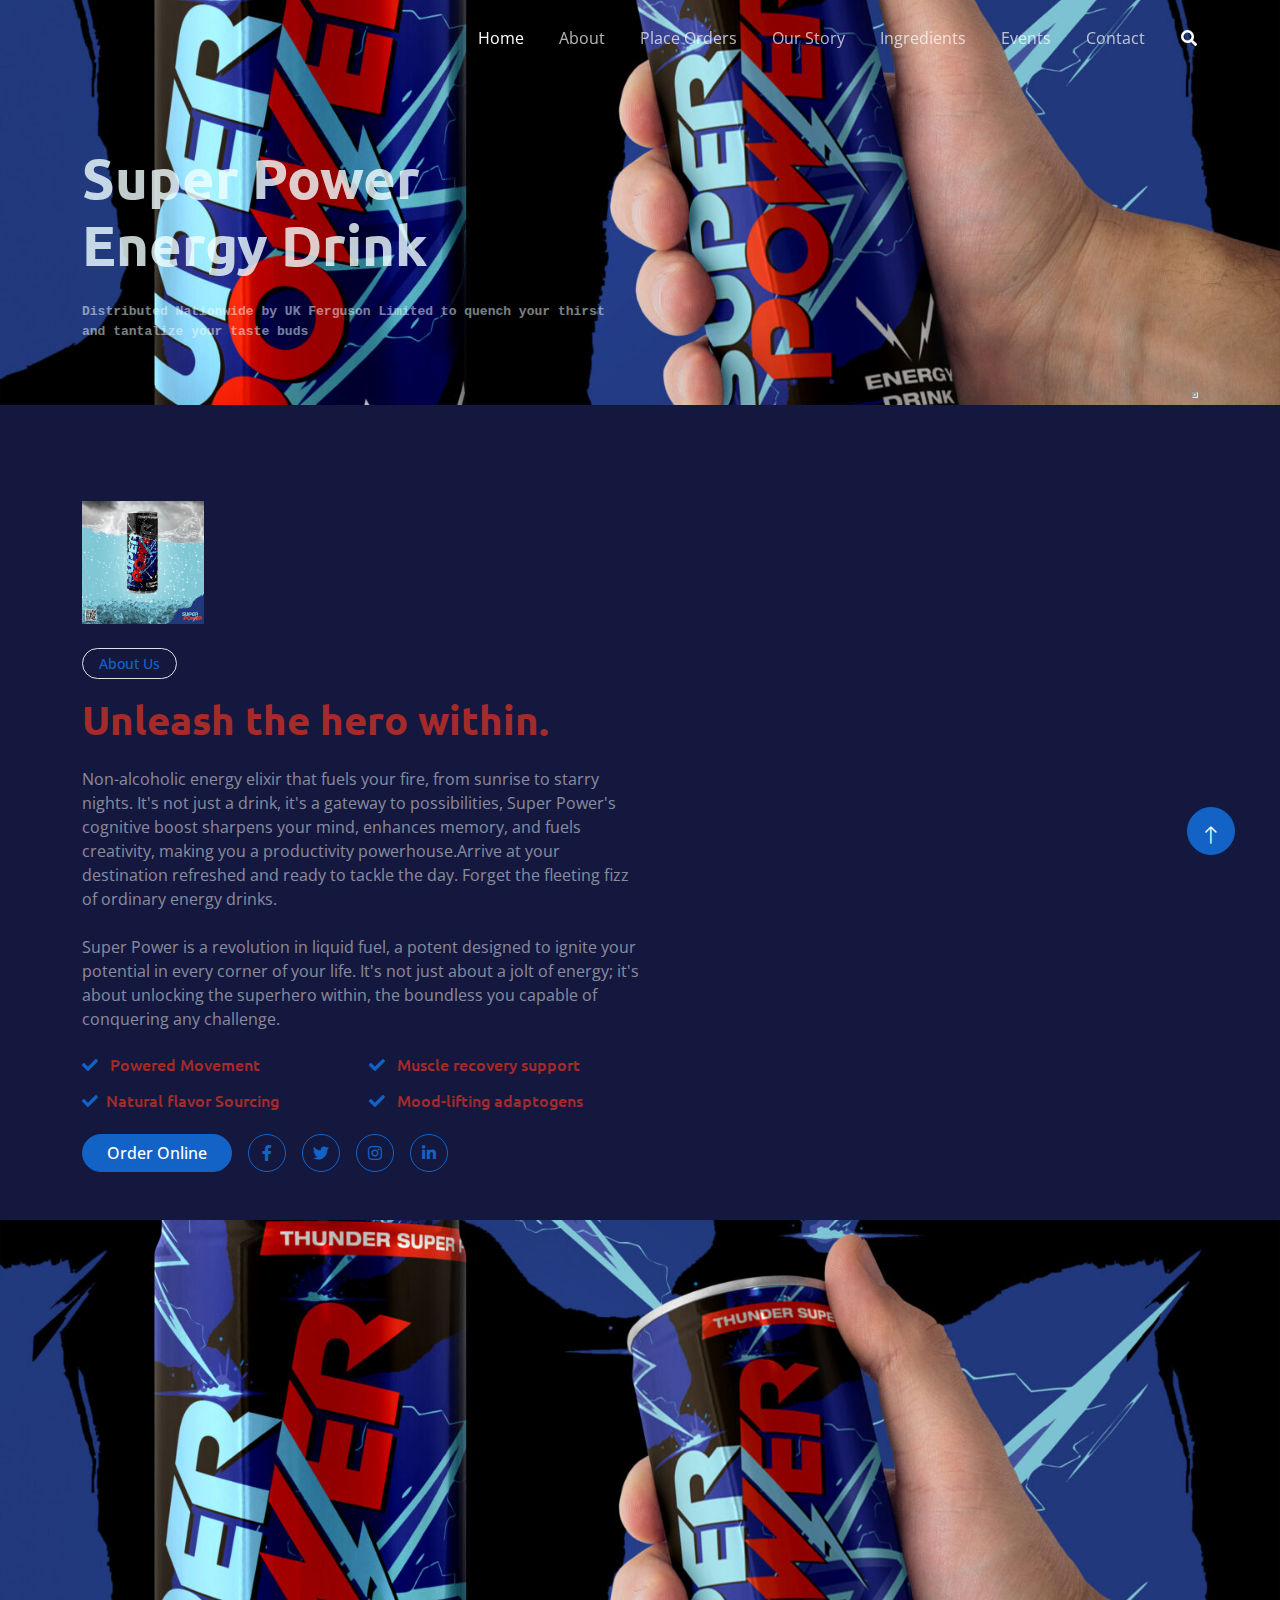
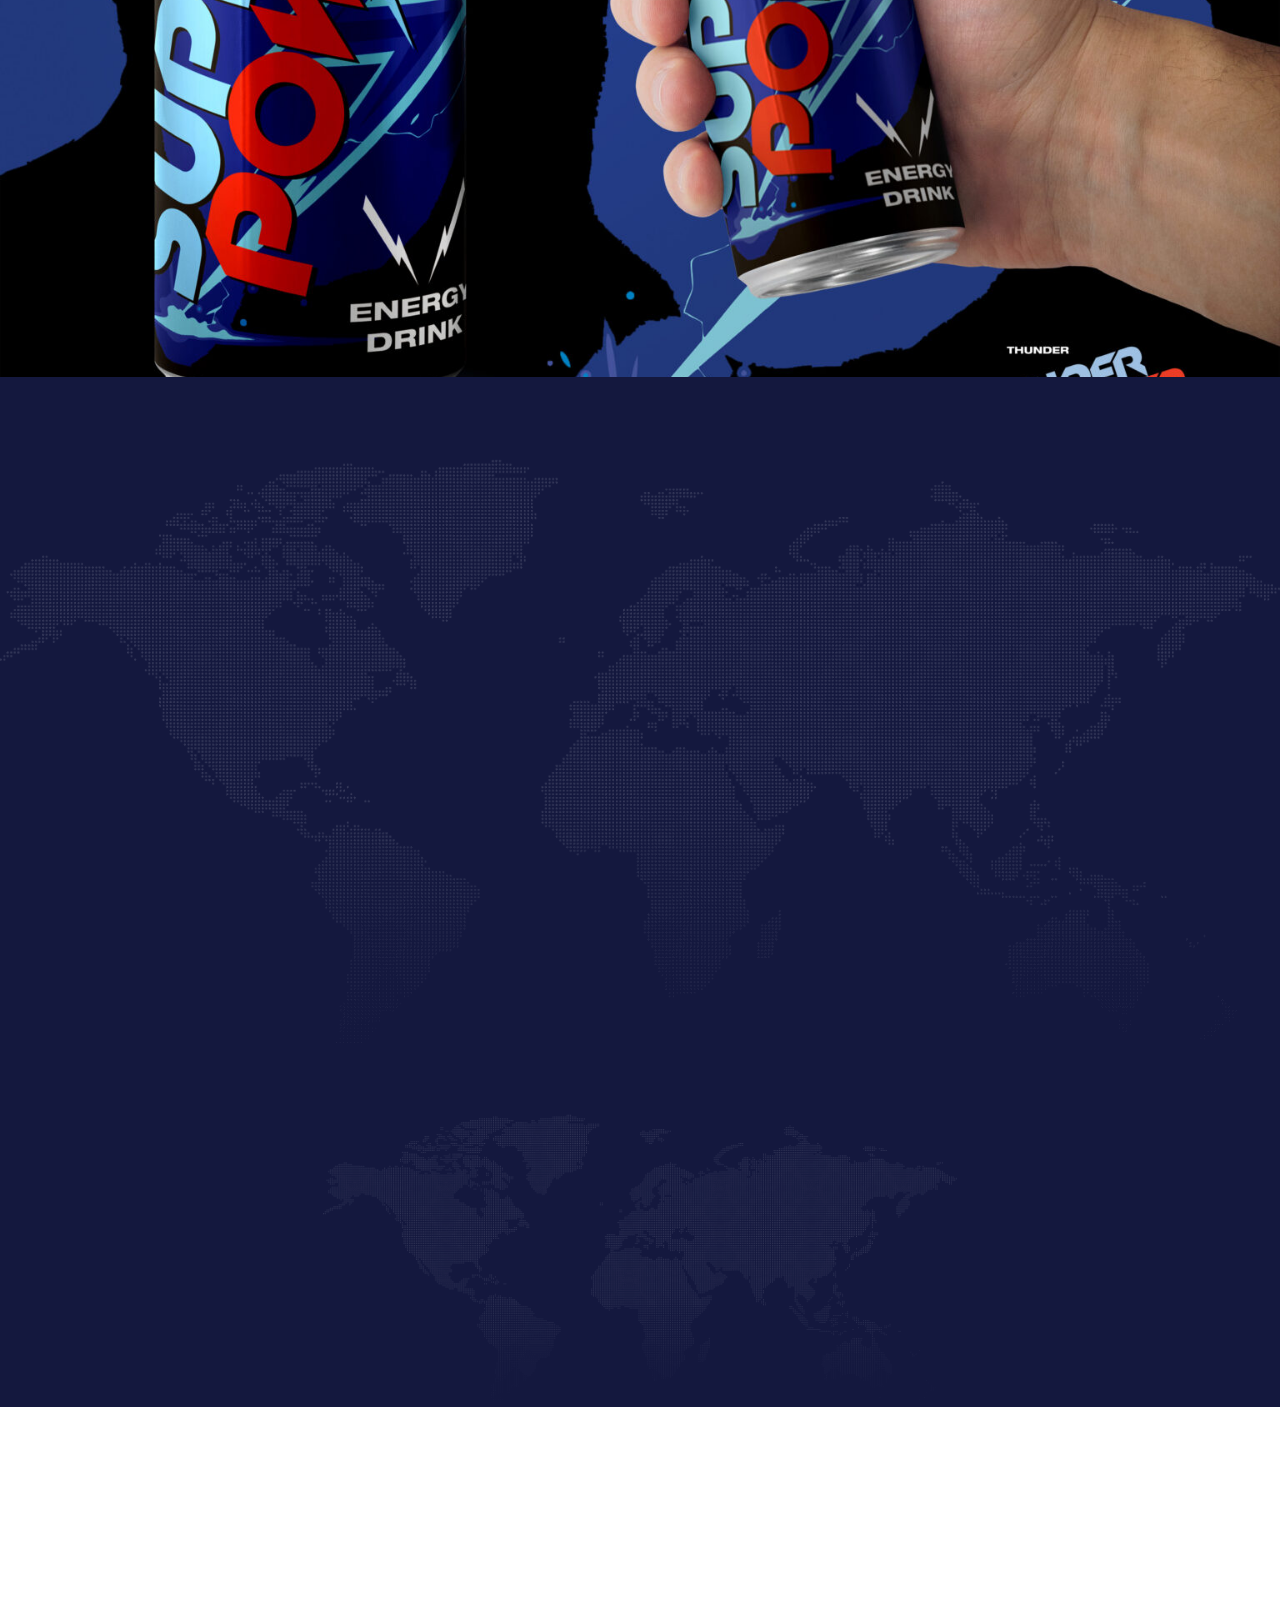
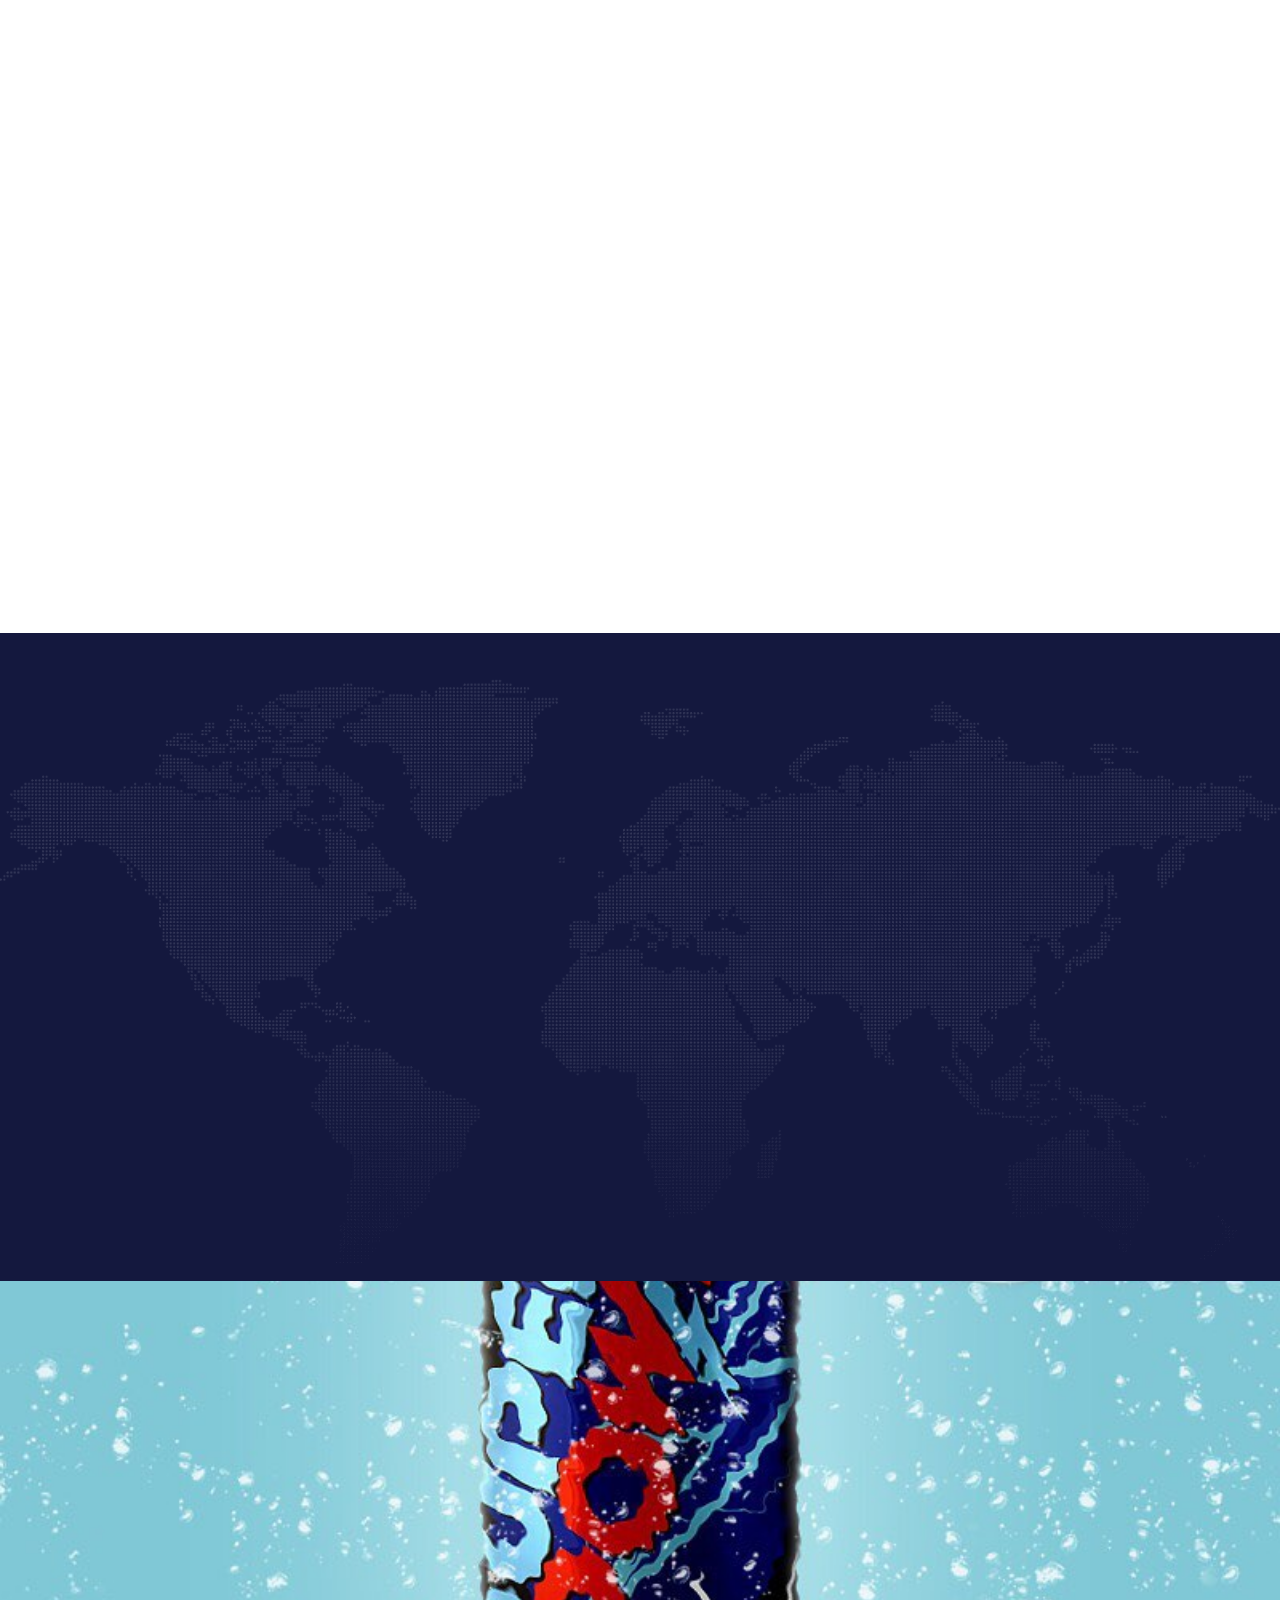
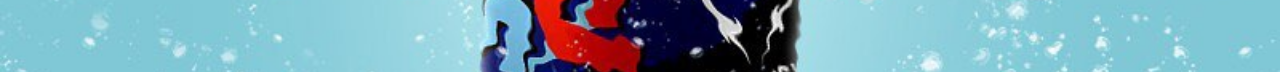
==== commit 0145b567: "index.html" ====
--- a/index.html
+++ b/index.html
@@ -479,25 +479,7 @@
 
 
     <!-- FAQs Start -->
-    <!-- Newsletter Start -->
-<div class="container-fluid bg-primary newsletter py-5">
-    <div class="container">
-        <div class="">
-            <div class="col-md-5 ps-lg-0 pt-5 pt-md-0 text-start wow fadeout" data-wow-delay="0.3s">
-               
-                <video width="520" height="440" autoplay muted>
-                    <source src="add/WhatsApp Video 2024-01-12 at 5.53.17 AM.mp4" type="video/mp4">
-                    <source src="add/WhatsApp Video 2024-01-12 at 5.53.17 AM.mp4 " type="video/ogg">
-                 
-                  </video>
-                  
-            </div>
-            
-            </div>
-        </div>
-    </div>
-</div>
-<!-- Newsletter End -->
+  
     <!-- Footer Start -->
     <div class="container-fluid bg-dark text-white-50 footer pt-5">
         <div class="container py-5">
